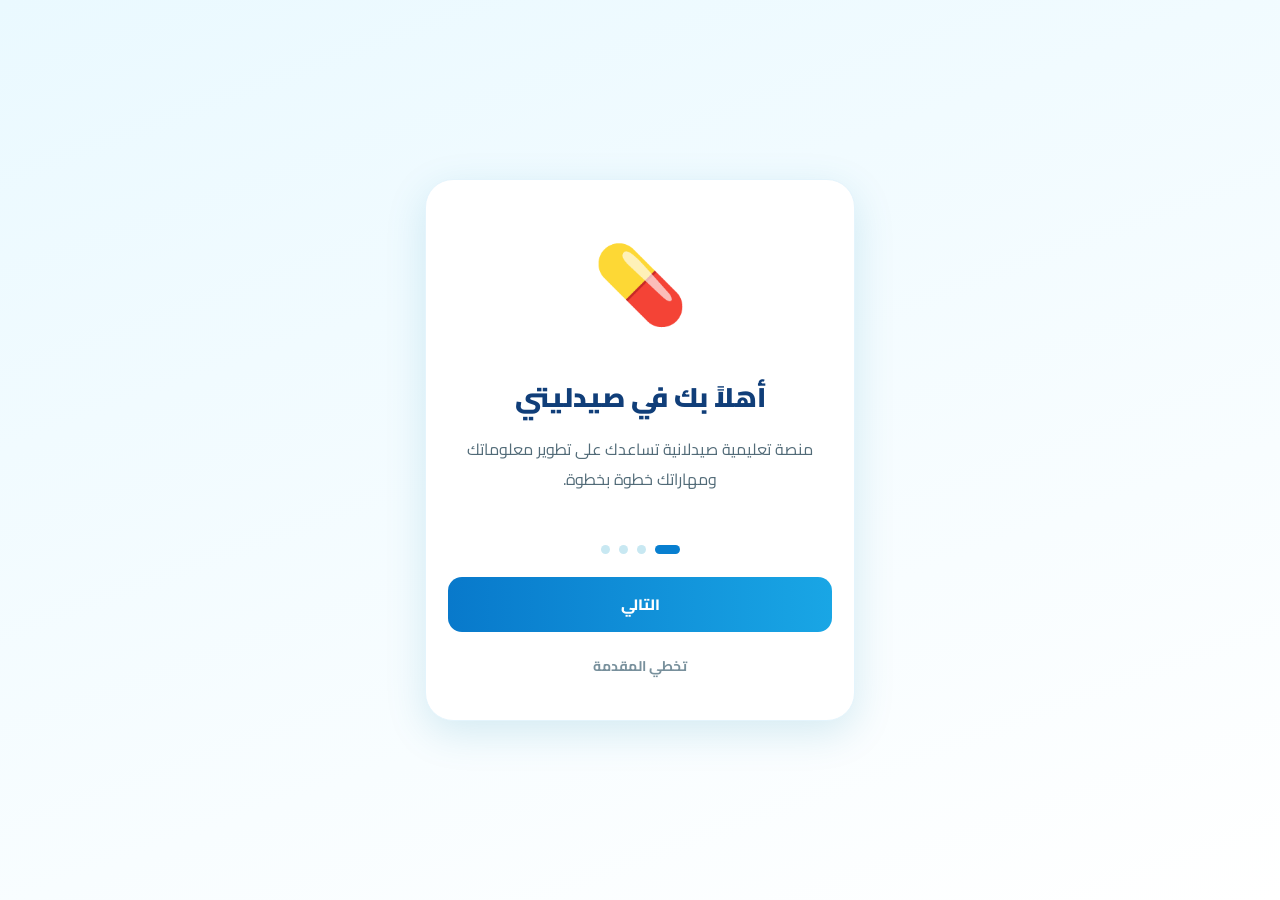
==== index.html @ 31e7ac1d "Add files via upload" ====
<!DOCTYPE html>
<html lang="ar" dir="rtl">
<head>
<meta charset="UTF-8">
<meta name="viewport" content="width=device-width, initial-scale=1.0">
<meta name="theme-color" content="#eaf7ff">
<title>صيدليتي | تعلّم، تدرّب، وحقق هدفك</title>
<style>
@import url('https://fonts.googleapis.com/css2?family=Cairo:wght@400;600;700;800;900&display=swap');
:root{--navy:#103b70;--blue:#087fd0;--sky:#e8f6ff;--ink:#153b68}
*{box-sizing:border-box}body{margin:0;background:linear-gradient(180deg,#dff2ff,#f8fcff 45%,#eaf7ff);font-family:'Cairo',Tahoma,Arial,sans-serif;color:var(--ink);min-height:100vh}
.app{max-width:1050px;margin:auto;padding:18px 18px 100px}
.top{display:flex;align-items:center;justify-content:space-between;gap:12px}
.round{width:48px;height:48px;border:0;border-radius:50%;background:#fff;box-shadow:0 5px 18px #7dbce555;color:#124d83;font-size:22px}
.brand{display:flex;align-items:center;gap:10px}.brand-mark{font-size:48px;filter:drop-shadow(0 5px 4px #5aa8d555)}.brand h1{font-size:clamp(30px,5vw,48px);margin:0;color:#103e79;font-weight:900;letter-spacing:-1px}.tag{margin:-5px 0 0;color:#087ac8;font-weight:800;font-size:14px;text-align:center}
.hero{margin:18px 0 20px;border-radius:32px;padding:22px 26px;min-height:220px;display:flex;align-items:center;justify-content:space-between;gap:16px;overflow:hidden;position:relative;background:linear-gradient(115deg,#c7eaff,#fff 55%,#d9f1ff);box-shadow:0 12px 28px #5ba9dc30;border:1px solid #fff}
.hero:after{content:"";position:absolute;width:260px;height:260px;border-radius:50%;background:#8bd5ff44;left:-80px;top:-90px}
.hero-copy{position:relative;z-index:1;max-width:560px}.eyebrow{font-size:15px;color:#267eb8;font-weight:800}.hero h2{font-size:clamp(26px,4.5vw,42px);line-height:1.35;margin:4px 0;color:#113c70;font-weight:900}.hero h2 span{color:#0784d7}.hero p{margin:5px 0 14px;font-weight:700;color:#315e85}.cta{border:0;background:linear-gradient(90deg,#0879cb,#19a6e5);color:#fff;padding:10px 22px;border-radius:18px;font:800 15px 'Cairo';box-shadow:0 6px 14px #087fd044}
.mascot{width:180px;height:180px;flex:none;border-radius:48% 52% 45% 55%;display:grid;place-items:center;background:radial-gradient(circle at 35% 25%,#fff 0 14%,#bde7ff 55%,#82c9f4);font-size:112px;filter:drop-shadow(0 10px 7px #4c9cc555)}
.section-head{display:flex;align-items:center;justify-content:space-between;margin:20px 4px 12px}.section-head h3{margin:0;font-size:21px;font-weight:900}.section-head small{color:#5480a4;font-weight:700}
.tiles{display:grid;grid-template-columns:repeat(2,minmax(0,1fr));gap:14px}
.tile{position:relative;display:flex;align-items:center;gap:14px;min-height:126px;padding:17px;border-radius:25px;text-decoration:none;color:inherit;border:2px solid #ffffffc9;box-shadow:0 7px 18px #417da51b;transition:.18s;cursor:pointer}
.tile:active{transform:scale(.98)}.tile .art{width:76px;height:76px;display:grid;place-items:center;border-radius:22px;background:#ffffff9c;font-size:48px;flex:none}.tile h4{font-size:22px;margin:0 0 1px;font-weight:900}.tile p{margin:0;font-size:13px;font-weight:700;opacity:.8}.arrow{margin-right:auto;font-size:23px;font-weight:900}
.medicine{background:linear-gradient(120deg,#d9efff,#b6ddff);color:#104b86}.cases{background:linear-gradient(120deg,#e3f9df,#b8edb4);color:#17623d}.interactions{background:linear-gradient(120deg,#fff0cf,#ffdda0);color:#805017}.team{background:linear-gradient(120deg,#f1e4ff,#d9c4ff);color:#59378f}.mini-stats{display:grid;grid-template-columns:repeat(3,1fr);gap:10px;margin:18px 0}.stat{background:#fff;border:1px solid #d9efff;border-radius:18px;padding:12px;text-align:center;box-shadow:0 4px 14px #438bb01a}.stat b{display:block;font-size:21px;color:#087fd0}.stat span{font-size:12px;font-weight:700;color:#6485a2}
.bottom{position:fixed;z-index:5;bottom:0;left:0;right:0;background:#ffffffed;backdrop-filter:blur(12px);border-top:1px solid #d9edfa;display:flex;justify-content:center;gap:clamp(18px,7vw,80px);padding:9px 12px max(10px,env(safe-area-inset-bottom));box-shadow:0 -5px 20px #478ab01a}.navitem{border:0;background:none;color:#527493;font:700 12px 'Cairo';display:grid;gap:1px;justify-items:center;min-width:60px}.navitem strong{font-size:23px}.navitem.active{color:#087fd0}
.toast{position:fixed;bottom:82px;left:50%;transform:translateX(-50%);background:#123f70;color:#fff;padding:10px 18px;border-radius:14px;opacity:0;pointer-events:none;transition:.25s;font-size:13px;white-space:nowrap}.toast.show{opacity:1}
@media(max-width:600px){.app{padding:12px 12px 95px}.round{width:40px;height:40px}.brand-mark{font-size:37px}.hero{min-height:185px;padding:18px 16px}.mascot{width:112px;height:130px;font-size:76px}.hero p{font-size:13px}.tiles{gap:10px}.tile{min-height:112px;padding:12px;gap:9px;border-radius:20px}.tile .art{width:55px;height:58px;font-size:36px;border-radius:16px}.tile h4{font-size:17px}.tile p{font-size:11px}.arrow{font-size:18px}.study{min-height:100px}.study .art{width:60px}.section-head h3{font-size:18px}}
@media(max-width:380px){.mascot{width:88px;font-size:62px}.tile{gap:6px;padding:9px}.tile h4{font-size:15px}.tile .art{width:48px;font-size:31px}}

/* ===== مقدمة صيدليتي عند أول تشغيل ===== */
#onboarding{position:fixed;inset:0;z-index:99999;background:linear-gradient(160deg,#eaf9ff,#fff);display:flex;align-items:center;justify-content:center;padding:22px;font-family:'Cairo',Tahoma,Arial,sans-serif}
#onboarding.hidden{display:none}
.onboard-card{width:100%;max-width:430px;text-align:center;background:#fff;border-radius:28px;padding:32px 22px;box-shadow:0 12px 40px rgba(8,127,168,.15);border:1px solid #e4f4fc}
.onboard-icon{font-size:76px;margin-bottom:18px}
.onboard-card h2{color:#103e79;font-size:27px;margin:0 0 12px;font-weight:900}
.onboard-card p{color:#526b78;font-size:16px;line-height:1.9;min-height:88px;margin:0}
.intro-dots{display:flex;justify-content:center;gap:9px;margin:23px 0}
.intro-dot{width:9px;height:9px;border-radius:50%;background:#c8e8f2}
.intro-dot.active{width:25px;border-radius:10px;background:#087fd0}
.intro-buttons{display:flex;gap:10px;justify-content:center}
.intro-buttons button{border:0;border-radius:14px;padding:13px 22px;font:800 15px 'Cairo',Tahoma,Arial;cursor:pointer}
#introNext{background:linear-gradient(90deg,#0879cb,#19a6e5);color:#fff;flex:1}
#introBack{background:#eaf4f8;color:#087fa8}
#skipIntro{background:transparent;color:#78909c;margin-top:12px;border:0;padding:9px;font:700 14px 'Cairo',Tahoma,Arial}

</style>
</head>
<body>

<div id="onboarding" aria-label="المقدمة التعريفية">
  <div class="onboard-card">
    <div class="onboard-icon" id="introEmoji">💊</div>
    <h2 id="introTitle">أهلاً بك في صيدليتي</h2>
    <p id="introText">رحلتك التعليمية في عالم الصيدلة تبدأ من هنا. تعلّم، اختبر معلوماتك، وطوّر مهاراتك الصيدلانية.</p>
    <div class="intro-dots">
      <span class="intro-dot active"></span><span class="intro-dot"></span>
      <span class="intro-dot"></span><span class="intro-dot"></span>
    </div>
    <div class="intro-buttons">
      <button id="introBack" type="button" style="display:none">السابق</button>
      <button id="introNext" type="button">التالي</button>
    </div>
    <button id="skipIntro" type="button">تخطي المقدمة</button>
  </div>
</div>

<main class="app">
  <header class="top">
    <button class="round" aria-label="الإعدادات" onclick="notify('الإعدادات — قريباً')">⚙️</button>
    <div>
      <div class="brand"><span class="brand-mark">💊</span><h1>صيدليتي</h1></div>
      <div class="tag">تعلّم .. تدرّب .. وحقق هدفك</div>
    </div>
    <button class="round" aria-label="الإشعارات" onclick="notify('لا توجد إشعارات جديدة')">🔔</button>
  </header>

  <section class="hero">
    <div class="hero-copy">
      <div class="eyebrow">مرحباً بك في عالم التميّز</div>
      <h2>خطوتك اليوم تقرّبك من أن تصبح <span>صيدلانياً مبدعاً</span></h2>
      <p>تعلّم المعلومة، اختبر نفسك، وتقدّم بثقة.</p>
      <button class="cta" onclick="document.getElementById('learning').scrollIntoView({behavior:'smooth'})">ابدأ رحلتك ←</button>
    </div>
    <div class="mascot" aria-label="شخصية صيدلانية">👩🏻‍⚕️</div>
  </section>

  <div class="section-head" id="learning"><h3>ماذا تريد أن تتعلّم اليوم؟</h3><small>اختر وجهتك</small></div>
  <section class="tiles">
    <a class="tile medicine" href="drugs.html"><div class="art">💊</div><div><h4>الأدوية</h4><p>مكتبة دوائية شاملة</p></div><span class="arrow">❯</span></a>
    <a class="tile cases" href="cases.html"><div class="art">🩺</div><div><h4>الكيسات</h4><p>تدرّب على الحالات السريرية</p></div><span class="arrow">❯</span></a>
    <a class="tile interactions" href="interactions.html"><div class="art">⚗️</div><div><h4>التداخلات الدوائية</h4><p>اكتشف التداخلات بين الأدوية</p></div><span class="arrow">❯</span></a>
    <a class="tile team" href="programmers.html"><div class="art">👩🏻‍💻</div><div><h4>المبرمجين</h4><p>فريق تطوير صيدليتي</p></div><span class="arrow">❯</span></a>
  </section>

</main>
<nav class="bottom" aria-label="التنقل الرئيسي">
  <a class="navitem active" href="index.html"><strong>⌂</strong>الرئيسية</a>
  <button class="navitem" onclick="notify('قسم المفضلة قيد التجهيز')"><strong>★</strong>المفضلة</button>
  <button class="navitem" onclick="notify('صيدليتي — منصة تعليمية صيدلانية')"><strong>ⓘ</strong>حول التطبيق</button>
</nav>
<div class="toast" id="toast" role="status"></div>
<script>
function notify(msg){const t=document.getElementById('toast');t.textContent=msg;t.classList.add('show');setTimeout(()=>t.classList.remove('show'),2200)}

/* ===== مقدمة تظهر في أول زيارة فقط ===== */
(function(){
  const slides=[
    {emoji:"💊",title:"أهلاً بك في صيدليتي",text:"منصة تعليمية صيدلانية تساعدك على تطوير معلوماتك ومهاراتك خطوة بخطوة."},
    {emoji:"📚",title:"مكتبة الأدوية",text:"تعرّف على الأدوية واستخداماتها وتصنيفاتها حسب أجهزة الجسم بطريقة سهلة ومنظمة."},
    {emoji:"🩺",title:"الكيسات الصيدلانية",text:"تدرّب على الحالات السريرية، وأجب عن الأسئلة لتقوية تفكيرك الصيدلاني."},
    {emoji:"🎓",title:"مستقبلك يبدأ هنا",text:"اجعل صيدليتي رفيقك في رحلة التعلم والتطور لتصبح صيدلانياً أكثر كفاءة."}
  ];
  const overlay=document.getElementById("onboarding");
  const emoji=document.getElementById("introEmoji");
  const title=document.getElementById("introTitle");
  const description=document.getElementById("introText");
  const dots=document.querySelectorAll("#onboarding .intro-dot");
  const next=document.getElementById("introNext");
  const back=document.getElementById("introBack");
  const skip=document.getElementById("skipIntro");
  let current=0;
  function finish(){
    overlay.classList.add("hidden");
    try{localStorage.setItem("saydalati_intro_seen","true");}catch(e){}
  }
  function render(){
    emoji.textContent=slides[current].emoji;
    title.textContent=slides[current].title;
    description.textContent=slides[current].text;
    dots.forEach((dot,i)=>dot.classList.toggle("active",i===current));
    back.style.display=current===0?"none":"inline-block";
    next.textContent=current===slides.length-1?"ابدأ رحلتك":"التالي";
  }
  next.addEventListener("click",function(){
    if(current<slides.length-1){current++;render();}else{finish();}
  });
  back.addEventListener("click",function(){if(current>0){current--;render();}});
  skip.addEventListener("click",finish);
  let seen=false;
  try{seen=localStorage.getItem("saydalati_intro_seen")==="true";}catch(e){}
  if(seen){overlay.classList.add("hidden");}else{render();}
})();

</script>
</body>
</html>
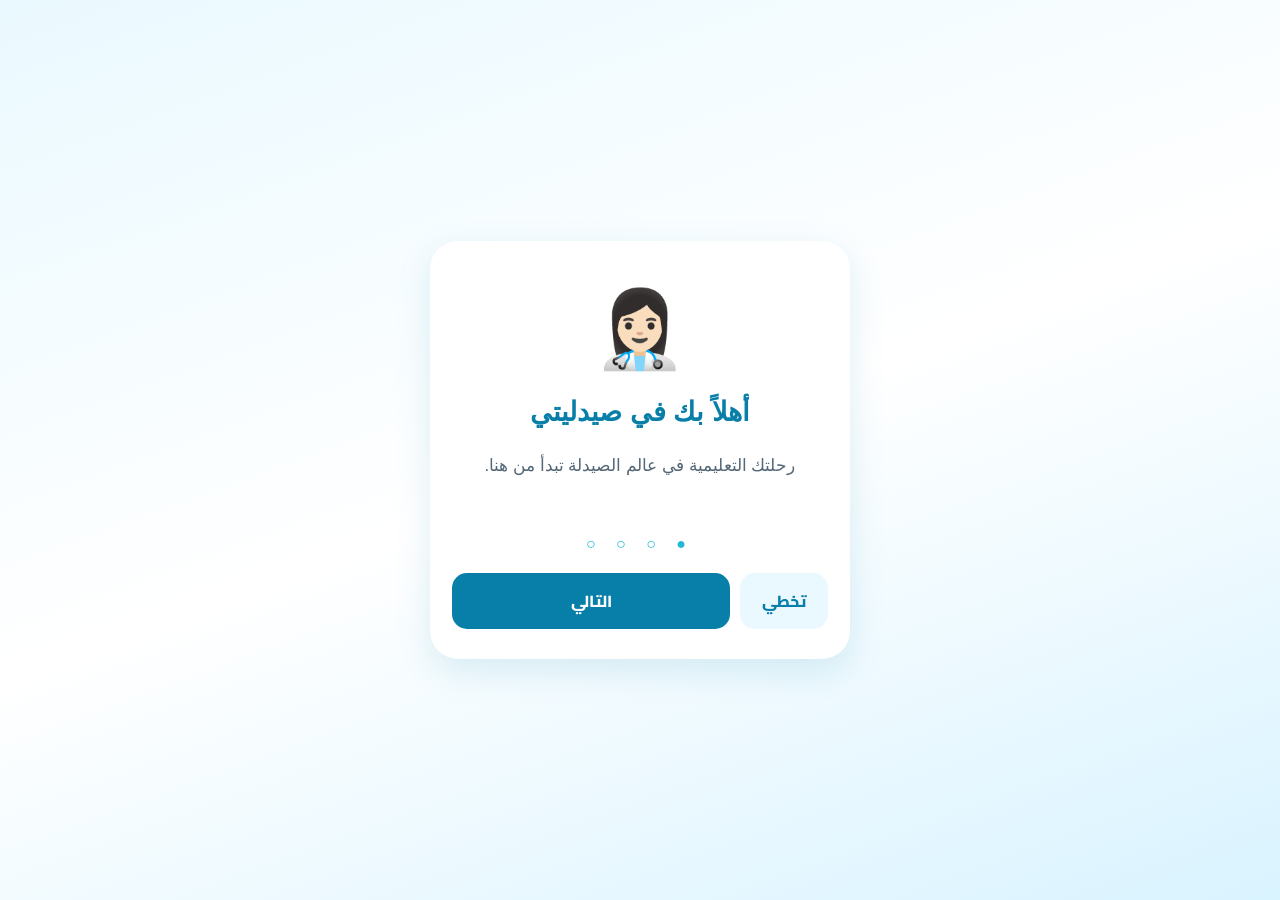
==== commit abe790db: "Update index.html" ====
--- a/index.html
+++ b/index.html
@@ -142,5 +142,151 @@
 })();
 
 </script>
+  <style>
+#introScreen {
+  position: fixed;
+  inset: 0;
+  z-index: 99999;
+  background: linear-gradient(160deg,#eaf9ff,#ffffff,#d9f3ff);
+  display: flex;
+  align-items: center;
+  justify-content: center;
+  padding: 22px;
+  font-family: Arial, sans-serif;
+  direction: rtl;
+}
+#introScreen.hidden { display:none; }
+.intro-card {
+  width:100%;
+  max-width:420px;
+  text-align:center;
+  background:white;
+  border-radius:28px;
+  padding:30px 22px;
+  box-shadow:0 12px 35px #087fa822;
+}
+.intro-icon {
+  font-size:75px;
+  margin:15px;
+}
+.intro-card h2 {
+  color:#087fa8;
+  font-size:27px;
+}
+.intro-card p {
+  color:#536777;
+  font-size:17px;
+  line-height:1.9;
+  min-height:65px;
+}
+.intro-dots {
+  color:#20b8d5;
+  letter-spacing:8px;
+  margin:20px;
+}
+.intro-buttons {
+  display:flex;
+  gap:10px;
+  justify-content:center;
+  flex-wrap:wrap;
+}
+.intro-buttons button {
+  border:0;
+  border-radius:15px;
+  padding:13px 22px;
+  font-size:16px;
+  cursor:pointer;
+}
+#introNext,#introStart {
+  background:#087fa8;
+  color:white;
+}
+#introSkip,#introPrev {
+  background:#eaf9ff;
+  color:#087fa8;
+}
+</style>
+
+<div id="introScreen" class="hidden">
+  <div class="intro-card">
+    <div class="intro-icon" id="introIcon">💊</div>
+    <h2 id="introTitle">أهلاً بك في صيدليتي</h2>
+    <p id="introText">رحلتك التعليمية في عالم الصيدلة تبدأ من هنا.</p>
+
+    <div class="intro-dots" id="introDots">● ○ ○ ○</div>
+
+    <div class="intro-buttons">
+      <button id="introSkip" onclick="finishIntro()">تخطي</button>
+      <button id="introPrev" onclick="changeIntro(-1)">السابق</button>
+      <button id="introNext" onclick="changeIntro(1)">التالي</button>
+      <button id="introStart" onclick="finishIntro()" style="display:none">
+        ابدأ رحلتك 🚀
+      </button>
+    </div>
+  </div>
+</div>
+
+<script>
+(function () {
+  const slides = [
+    {
+      icon: "👩🏻‍⚕️",
+      title: "أهلاً بك في صيدليتي",
+      text: "منصتك التعليمية لتطوير مهاراتك ومعرفتك في عالم الصيدلة."
+    },
+    {
+      icon: "💊",
+      title: "مكتبة الأدوية",
+      text: "تعرّف على الأدوية واستخداماتها ومعلوماتها المهمة بطريقة سهلة."
+    },
+    {
+      icon: "🧠",
+      title: "اختبر معلوماتك",
+      text: "تدرّب على الكيسات والتداخلات الدوائية وطوّر تفكيرك الصيدلاني."
+    },
+    {
+      icon: "🎓",
+      title: "مستقبلك يبدأ هنا",
+      text: "تعلّم كل يوم، واكتسب الخبرة، وابدأ رحلتك لتصبح صيدلانياً متميزاً."
+    }
+  ];
+
+  let current = 0;
+  const screen = document.getElementById("introScreen");
+
+  function showSlide() {
+    const slide = slides[current];
+    document.getElementById("introIcon").textContent = slide.icon;
+    document.getElementById("introTitle").textContent = slide.title;
+    document.getElementById("introText").textContent = slide.text;
+    document.getElementById("introDots").textContent =
+      slides.map((_, i) => i === current ? "●" : "○").join(" ");
+
+    document.getElementById("introPrev").style.display =
+      current === 0 ? "none" : "inline-block";
+
+    document.getElementById("introNext").style.display =
+      current === slides.length - 1 ? "none" : "inline-block";
+
+    document.getElementById("introStart").style.display =
+      current === slides.length - 1 ? "inline-block" : "none";
+  }
+
+  window.changeIntro = function (direction) {
+    current = Math.max(0, Math.min(slides.length - 1, current + direction));
+    showSlide();
+  };
+
+  window.finishIntro = function () {
+    localStorage.setItem("saydalati_intro_seen", "yes");
+    screen.classList.add("hidden");
+  };
+
+  if (!localStorage.getItem("saydalati_intro_seen")) {
+    screen.classList.remove("hidden");
+    showSlide();
+  }
+})();
+</script>
 </body>
-</html>+</html>
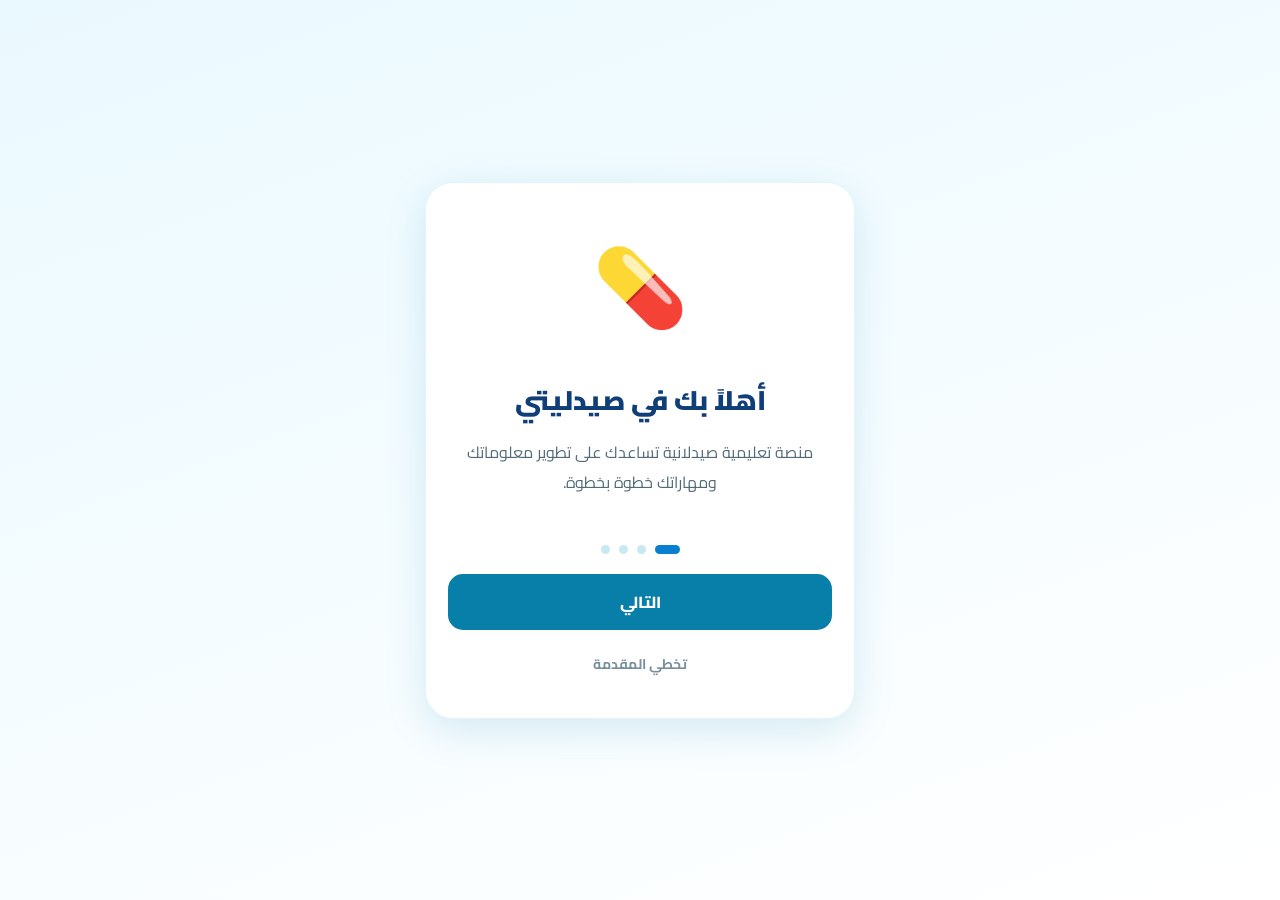
==== commit a5e2a8bc: "Update index.html" ====
--- a/index.html
+++ b/index.html
@@ -216,77 +216,6 @@
     <div class="intro-dots" id="introDots">● ○ ○ ○</div>
 
     <div class="intro-buttons">
-      <button id="introSkip" onclick="finishIntro()">تخطي</button>
-      <button id="introPrev" onclick="changeIntro(-1)">السابق</button>
-      <button id="introNext" onclick="changeIntro(1)">التالي</button>
-      <button id="introStart" onclick="finishIntro()" style="display:none">
-        ابدأ رحلتك 🚀
-      </button>
-    </div>
-  </div>
-</div>
-
-<script>
-(function () {
-  const slides = [
-    {
-      icon: "👩🏻‍⚕️",
-      title: "أهلاً بك في صيدليتي",
-      text: "منصتك التعليمية لتطوير مهاراتك ومعرفتك في عالم الصيدلة."
-    },
-    {
-      icon: "💊",
-      title: "مكتبة الأدوية",
-      text: "تعرّف على الأدوية واستخداماتها ومعلوماتها المهمة بطريقة سهلة."
-    },
-    {
-      icon: "🧠",
-      title: "اختبر معلوماتك",
-      text: "تدرّب على الكيسات والتداخلات الدوائية وطوّر تفكيرك الصيدلاني."
-    },
-    {
-      icon: "🎓",
-      title: "مستقبلك يبدأ هنا",
-      text: "تعلّم كل يوم، واكتسب الخبرة، وابدأ رحلتك لتصبح صيدلانياً متميزاً."
-    }
-  ];
-
-  let current = 0;
-  const screen = document.getElementById("introScreen");
-
-  function showSlide() {
-    const slide = slides[current];
-    document.getElementById("introIcon").textContent = slide.icon;
-    document.getElementById("introTitle").textContent = slide.title;
-    document.getElementById("introText").textContent = slide.text;
-    document.getElementById("introDots").textContent =
-      slides.map((_, i) => i === current ? "●" : "○").join(" ");
-
-    document.getElementById("introPrev").style.display =
-      current === 0 ? "none" : "inline-block";
-
-    document.getElementById("introNext").style.display =
-      current === slides.length - 1 ? "none" : "inline-block";
-
-    document.getElementById("introStart").style.display =
-      current === slides.length - 1 ? "inline-block" : "none";
-  }
-
-  window.changeIntro = function (direction) {
-    current = Math.max(0, Math.min(slides.length - 1, current + direction));
-    showSlide();
-  };
-
-  window.finishIntro = function () {
-    localStorage.setItem("saydalati_intro_seen", "yes");
-    screen.classList.add("hidden");
-  };
-
-  if (!localStorage.getItem("saydalati_intro_seen")) {
-    screen.classList.remove("hidden");
-    showSlide();
-  }
-})();
-</script>
+
 </body>
 </html>
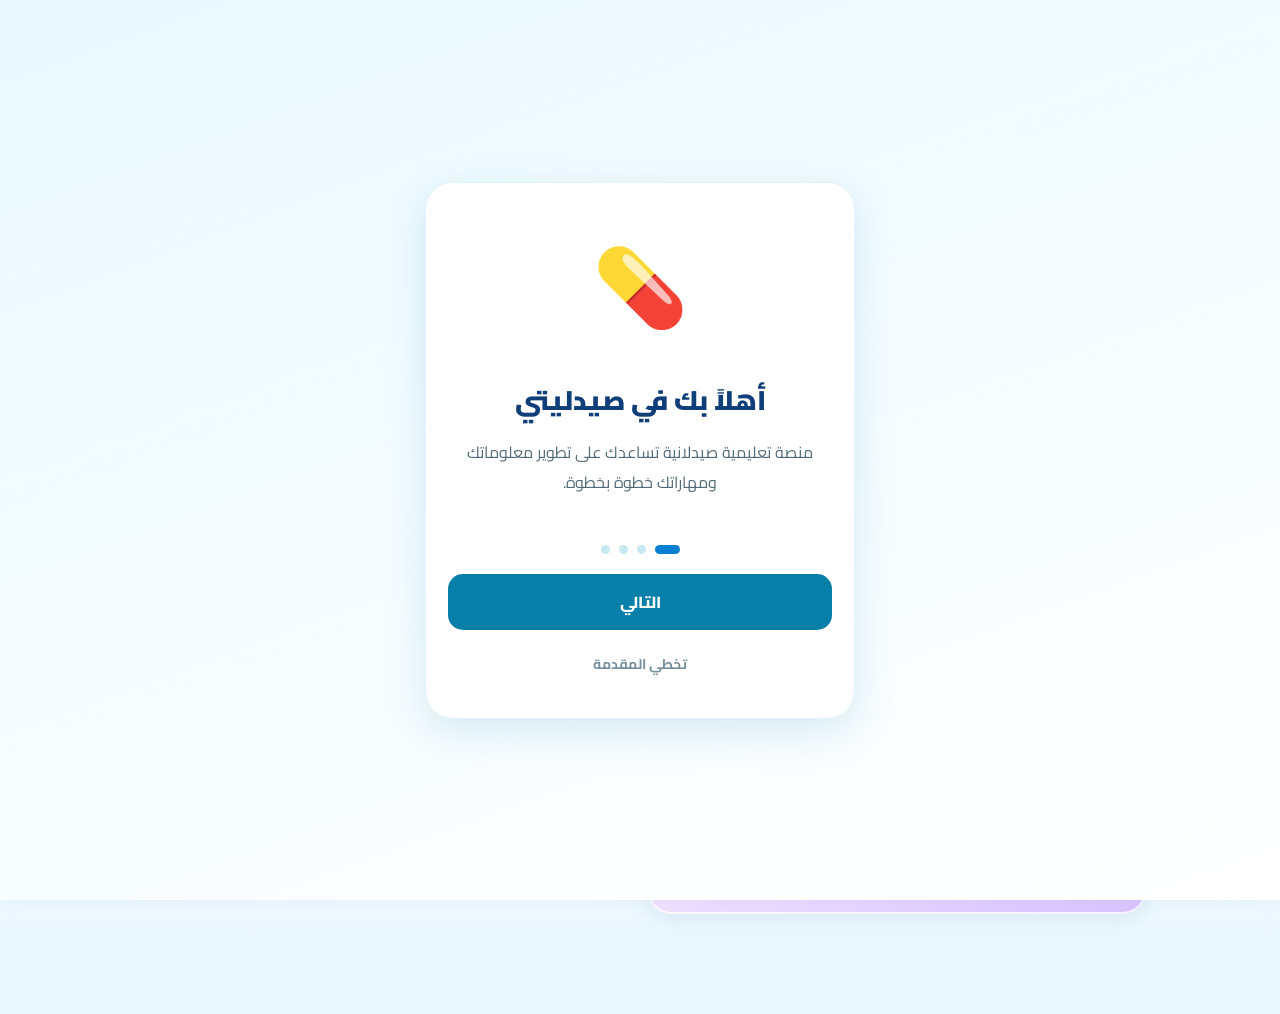
==== commit e801dc64: "Update index.html" ====
--- a/index.html
+++ b/index.html
@@ -89,6 +89,14 @@
     <a class="tile medicine" href="drugs.html"><div class="art">💊</div><div><h4>الأدوية</h4><p>مكتبة دوائية شاملة</p></div><span class="arrow">❯</span></a>
     <a class="tile cases" href="cases.html"><div class="art">🩺</div><div><h4>الكيسات</h4><p>تدرّب على الحالات السريرية</p></div><span class="arrow">❯</span></a>
     <a class="tile interactions" href="interactions.html"><div class="art">⚗️</div><div><h4>التداخلات الدوائية</h4><p>اكتشف التداخلات بين الأدوية</p></div><span class="arrow">❯</span></a>
+    <a class="tile comparison" href="comparison.html">
+  <div class="art">⚖️</div>
+  <div>
+    <h4>خارطة المقارنة</h4>
+    <p>قارن بين دواءين بالتفصيل</p>
+  </div>
+  <span class="arrow">❯</span>
+</a>
     <a class="tile team" href="programmers.html"><div class="art">👩🏻‍💻</div><div><h4>المبرمجين</h4><p>فريق تطوير صيدليتي</p></div><span class="arrow">❯</span></a>
   </section>
 
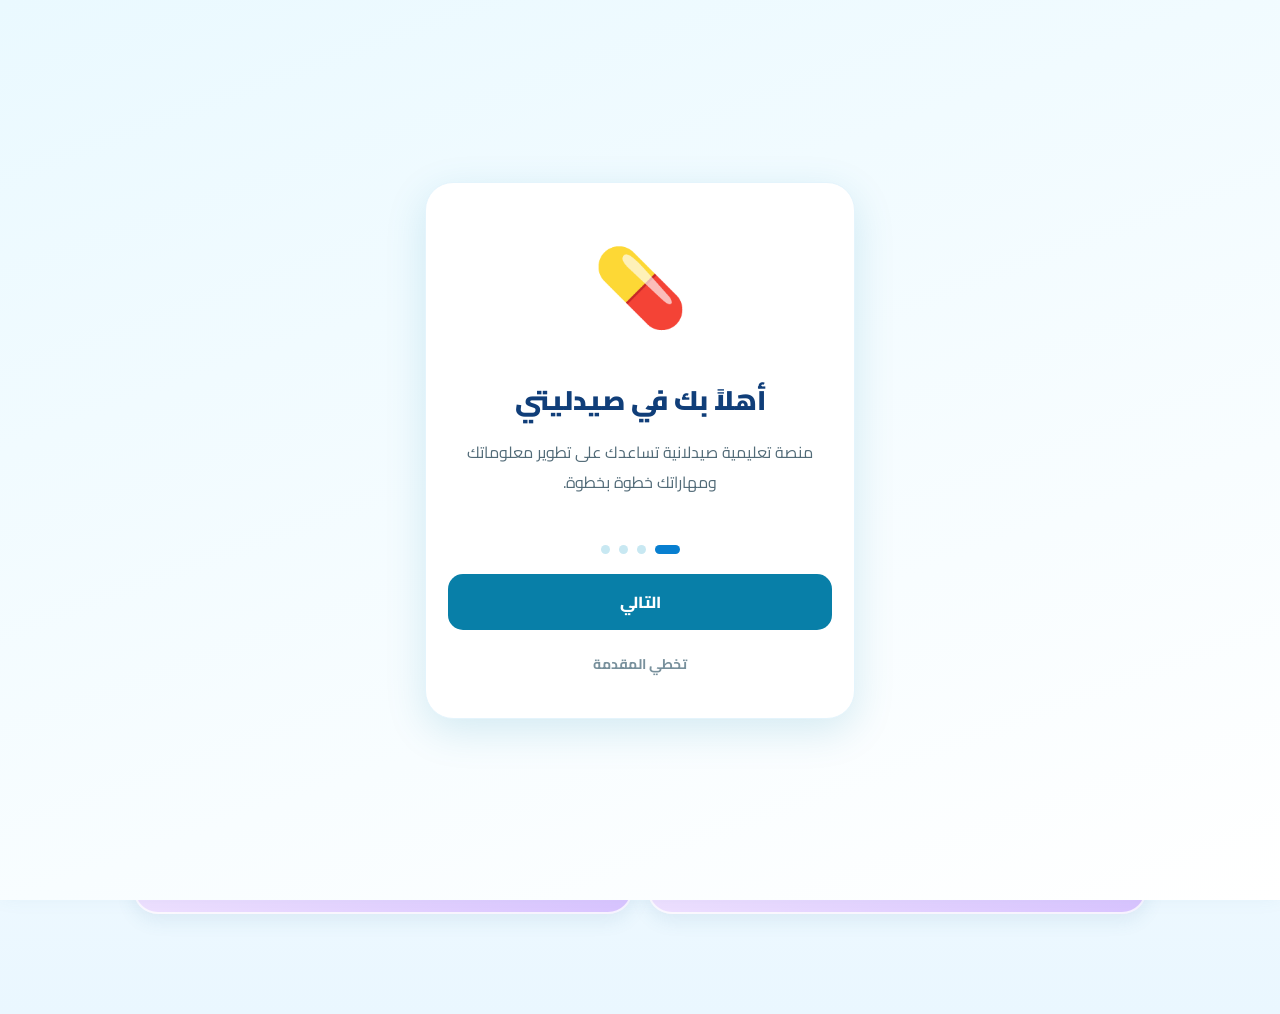
==== commit b37b1b37: "Update index.html" ====
--- a/index.html
+++ b/index.html
@@ -98,6 +98,14 @@
   <span class="arrow">❯</span>
 </a>
     <a class="tile team" href="programmers.html"><div class="art">👩🏻‍💻</div><div><h4>المبرمجين</h4><p>فريق تطوير صيدليتي</p></div><span class="arrow">❯</span></a>
+    <a class="tile team" href="companies.html">
+  <div class="art">🇮🇶</div>
+  <div>
+    <h4>الشركات الدوائية العراقية</h4>
+    <p>تعرّف على الشركات وأدويتها</p>
+  </div>
+  <span class="arrow">❯</span>
+</a>
   </section>
 
 </main>
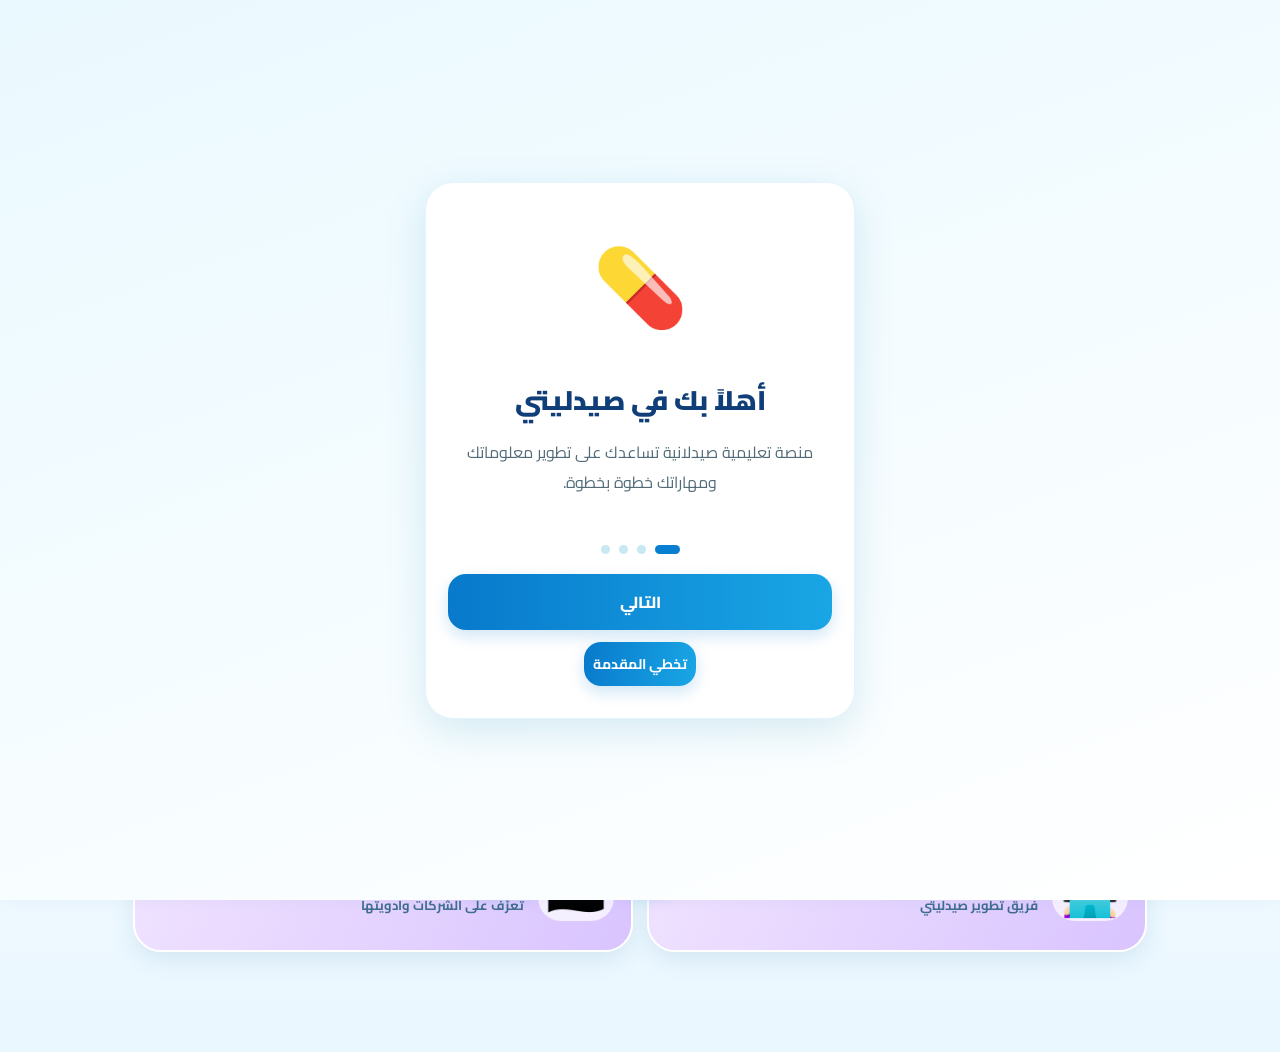
==== commit 1f220a7a: "Add files via upload" ====
--- a/index.html
+++ b/index.html
@@ -44,6 +44,9 @@
 #skipIntro{background:transparent;color:#78909c;margin-top:12px;border:0;padding:9px;font:700 14px 'Cairo',Tahoma,Arial}
 
 </style>
+ <link rel="stylesheet" href="theme.css">
+<script src="theme.js" defer></script> 
+  <link rel="stylesheet" href="./theme.css">
 </head>
 <body>
 
@@ -66,7 +69,7 @@
 
 <main class="app">
   <header class="top">
-    <button class="round" aria-label="الإعدادات" onclick="notify('الإعدادات — قريباً')">⚙️</button>
+    <a class="round" href="settings.html" aria-label="الإعدادات" title="الإعدادات" style="display:grid;place-items:center;text-decoration:none">⚙️</a>
     <div>
       <div class="brand"><span class="brand-mark">💊</span><h1>صيدليتي</h1></div>
       <div class="tag">تعلّم .. تدرّب .. وحقق هدفك</div>
@@ -235,3 +238,4 @@
 
 </body>
 </html>
+
--- a/theme.css
+++ b/theme.css
@@ -0,0 +1,412 @@
+/* ===== SAYDALATI GLOBAL DARK MODE ===== */
+
+body.dark {
+  --bg: #101c25;
+  --surface: #192a36;
+  --text: #e8f4f8;
+  --ink: #e8f4f8;
+  --muted: #a5b8c4;
+  --line: #2b414f;
+  --soft: #203b49;
+
+  background: #101c25 !important;
+  color: #e8f4f8 !important;
+}
+
+/* البطاقات */
+body.dark .hero,
+body.dark .tile,
+body.dark .stat,
+body.dark .drug,
+body.dark .card,
+body.dark .stats,
+body.dark .tools,
+body.dark .item,
+body.dark .pick,
+body.dark .compare,
+body.dark .result-head,
+body.dark .profile,
+body.dark .group,
+body.dark .company,
+body.dark .panel,
+body.dark .intro {
+  background: #192a36 !important;
+  color: #e8f4f8 !important;
+  border-color: #2b414f !important;
+}
+
+/* حقول البحث والاختيار */
+body.dark input,
+body.dark select,
+body.dark textarea {
+  background: #203542 !important;
+  color: #e8f4f8 !important;
+  border-color: #3a5665 !important;
+}
+
+body.dark input::placeholder {
+  color: #a5b8c4 !important;
+}
+
+/* النصوص الثانوية */
+body.dark .small,
+body.dark .meta,
+body.dark .cls,
+body.dark footer,
+body.dark .muted {
+  color: #a5b8c4 !important;
+}
+
+/* أزرار الخيارات */
+body.dark .opt {
+  background: #203542 !important;
+  color: #e8f4f8 !important;
+  border-color: #3a5665 !important;
+}
+
+/* الملاحظات */
+body.dark .notice,
+body.dark .hint {
+  background: #393321 !important;
+  color: #f1dfad !important;
+  border-color: #65552e !important;
+}
+
+/* الشريط السفلي */
+body.dark .bottom {
+  background: #152631 !important;
+  border-color: #2b414f !important;
+}
+
+/* الفواصل */
+body.dark th,
+body.dark td {
+  border-color: #2b414f !important;
+}
+
+/* العناوين */
+body.dark .drug h2,
+body.dark .section-title,
+body.dark .field b {
+  color: #62c9e6 !important;
+}
+
+
+/* Approved Saydalati pale-blue interface theme */
+:root {
+  --syd-navy: #103e79;
+  --syd-blue: #087fd0;
+  --syd-sky: #e8f6ff;
+  --syd-mint: #e3f9df;
+}
+body:not(.dark) {
+  background: linear-gradient(180deg, #dff2ff, #f8fcff 48%, #eaf7ff) !important;
+  color: #153b68;
+}
+body:not(.dark) header {
+  background: linear-gradient(115deg, #c7eaff, #fff 56%, #d9f1ff) !important;
+  color: #103e79 !important;
+  border: 1px solid #fff;
+  border-radius: 0 0 30px 30px;
+  box-shadow: 0 10px 26px #5ba9dc25;
+}
+body:not(.dark) header a { color: #087fd0 !important; }
+body:not(.dark) header h1,
+body:not(.dark) .section-title,
+body:not(.dark) .panel h2,
+body:not(.dark) .member-info h2 {
+  color: #103e79 !important;
+}
+body:not(.dark) .panel,
+body:not(.dark) .card,
+body:not(.dark) .drug,
+body:not(.dark) .member,
+body:not(.dark) .compare,
+body:not(.dark) .item,
+body:not(.dark) .pick,
+body:not(.dark) .result-head,
+body:not(.dark) .profile,
+body:not(.dark) .group,
+body:not(.dark) .company,
+body:not(.dark) .intro {
+  background: linear-gradient(145deg, #fff, #f2faff) !important;
+  color: #153b68;
+  border: 1px solid #fff !important;
+  border-radius: 24px !important;
+  box-shadow: 0 8px 22px #3886a719;
+}
+body:not(.dark) .stat,
+body:not(.dark) .stats {
+  background: linear-gradient(135deg, #ffffff, #f1f9ff) !important;
+  border-color: #d9efff !important;
+  border-radius: 20px !important;
+}
+body:not(.dark) .num,
+body:not(.dark) .stat strong,
+body:not(.dark) .drug h2,
+body:not(.dark) .detail b {
+  color: #087fd0 !important;
+}
+body:not(.dark) .member-icon {
+  background: #e3f3ff !important;
+  color: #087fd0 !important;
+  border-radius: 22px !important;
+}
+body:not(.dark) input,
+body:not(.dark) select,
+body:not(.dark) textarea {
+  background: #fff !important;
+  color: #153b68 !important;
+  border: 1px solid #c9e8fa !important;
+  border-radius: 15px !important;
+}
+body:not(.dark) input:focus,
+body:not(.dark) select:focus,
+body:not(.dark) textarea:focus {
+  border-color: #42a9df !important;
+  box-shadow: 0 0 0 3px #42a9df26 !important;
+}
+body:not(.dark) button:not(.opt):not(.secondary):not(.danger),
+body:not(.dark) .back,
+body:not(.dark) .primary {
+  background: linear-gradient(100deg, #0879cb, #19a6e5) !important;
+  color: #fff !important;
+  border: 0 !important;
+  border-radius: 17px !important;
+  box-shadow: 0 6px 16px #087fd033;
+}
+body:not(.dark) .secondary,
+body:not(.dark) .opt {
+  background: #fff !important;
+  color: #174d78 !important;
+  border: 1px solid #cfe7f5 !important;
+  border-radius: 15px !important;
+}
+body:not(.dark) .opt.correct {
+  background: #e5f8e1 !important;
+  border: 2px solid #67bd79 !important;
+}
+body:not(.dark) .opt.wrong {
+  background: #fff0ef !important;
+  border: 2px solid #e28d86 !important;
+}
+body:not(.dark) .pill {
+  background: #e3f3ff !important;
+  color: #12669c !important;
+  border-radius: 999px !important;
+}
+body:not(.dark) .notice,
+body:not(.dark) .note,
+body:not(.dark) .hint {
+  background: #fff6df !important;
+  color: #6e5925 !important;
+  border-color: #f0dfa9 !important;
+  border-radius: 18px !important;
+}
+body:not(.dark) .feedback {
+  background: #eaf6ff !important;
+  border-radius: 16px !important;
+}
+body:not(.dark) .progress { background: #dceefa !important; }
+body:not(.dark) .bar {
+  background: linear-gradient(90deg, #087fd0, #27a9e7) !important;
+}
+body:not(.dark) footer { color: #6483a0 !important; }
+body.dark header {
+  background: linear-gradient(120deg, #17324b, #1e3e58) !important;
+  color: #e4f4ff !important;
+  border-color: #29435b !important;
+}
+body.dark .member,
+body.dark .member-info p,
+body.dark .stat,
+body.dark .stats {
+  color: #e4f4ff !important;
+}
+body.dark .member-icon {
+  background: #203d55 !important;
+  color: #77c8ee !important;
+}
+body.dark .progress { background: #263e52 !important; }
+@media (max-width: 550px) {
+  body:not(.dark) header { border-radius: 0 0 26px 26px; }
+  body:not(.dark) .panel,
+  body:not(.dark) .card,
+  body:not(.dark) .drug,
+  body:not(.dark) .member { border-radius: 21px !important; }
+}
+
+
+/* Saydalati pale blue and pastel card theme */
+:root {
+  --saydalati-navy: #103e79;
+  --saydalati-blue: #087fd0;
+  --saydalati-bg: #eaf7ff;
+}
+body:not(.dark) {
+  background: linear-gradient(180deg,#dff2ff,#f8fcff 48%,#eaf7ff) !important;
+  color: #153b68;
+}
+body:not(.dark) header {
+  background: linear-gradient(115deg,#c7eaff,#fff 56%,#d9f1ff) !important;
+  color: #103e79 !important;
+  border: 1px solid #fff;
+  border-radius: 0 0 30px 30px;
+  box-shadow: 0 10px 26px #5ba9dc25;
+}
+body:not(.dark) header a { color:#087fd0 !important; }
+body:not(.dark) header h1,
+body:not(.dark) .section-title,
+body:not(.dark) .panel h2,
+body:not(.dark) .member-info h2 { color:#103e79 !important; }
+
+body:not(.dark) .panel,
+body:not(.dark) .card,
+body:not(.dark) .drug,
+body:not(.dark) .member,
+body:not(.dark) .compare,
+body:not(.dark) .item,
+body:not(.dark) .pick,
+body:not(.dark) .result-head,
+body:not(.dark) .profile,
+body:not(.dark) .group,
+body:not(.dark) .company,
+body:not(.dark) .intro {
+  background:linear-gradient(145deg,#fff,#f2faff) !important;
+  color:#153b68;
+  border:1px solid #fff !important;
+  border-radius:24px !important;
+  box-shadow:0 8px 22px #3886a719;
+}
+body:not(.dark) .stat {
+  background:linear-gradient(135deg,#fff,#f1f9ff) !important;
+  border-color:#d9efff !important;
+  border-radius:20px !important;
+}
+body:not(.dark) .num,
+body:not(.dark) .stat strong,
+body:not(.dark) .drug h2,
+body:not(.dark) .detail b { color:#087fd0 !important; }
+body:not(.dark) .member-icon {
+  background:#e3f3ff !important;
+  color:#087fd0 !important;
+  border-radius:22px !important;
+}
+body:not(.dark) input,
+body:not(.dark) select,
+body:not(.dark) textarea {
+  background:#fff !important;
+  color:#153b68 !important;
+  border:1px solid #c9e8fa !important;
+  border-radius:15px !important;
+}
+body:not(.dark) input:focus,
+body:not(.dark) select:focus,
+body:not(.dark) textarea:focus {
+  border-color:#42a9df !important;
+  box-shadow:0 0 0 3px #42a9df26 !important;
+}
+
+/* Six main cards */
+body:not(.dark) .tile {
+  min-height:138px;
+  padding:17px;
+  border:2px solid #fff !important;
+  border-radius:28px !important;
+  box-shadow:0 8px 22px #347dab22 !important;
+  transition:transform .18s ease, box-shadow .18s ease;
+}
+body:not(.dark) .tile:hover {
+  transform:translateY(-3px);
+  box-shadow:0 12px 26px #347dab30 !important;
+}
+body:not(.dark) .tile .art {
+  width:76px;
+  height:76px;
+  border-radius:23px;
+  background:#ffffffb8 !important;
+  font-size:48px;
+}
+body:not(.dark) .tile h4 { color:#164b80; }
+body:not(.dark) .tile p { color:#416d91; opacity:1; }
+body:not(.dark) .tile.medicine { background:linear-gradient(120deg,#d8efff,#b8ddff) !important; color:#104b86; }
+body:not(.dark) .tile.cases { background:linear-gradient(120deg,#e3f9df,#b8edb4) !important; color:#17623d; }
+body:not(.dark) .tile.interactions { background:linear-gradient(120deg,#fff0cf,#ffdda0) !important; color:#805017; }
+body:not(.dark) .tile.comparison { background:linear-gradient(120deg,#eee5ff,#d9c8ff) !important; color:#59378f; }
+body:not(.dark) .tile.team { background:linear-gradient(120deg,#f1e4ff,#d9c4ff) !important; color:#59378f; }
+body:not(.dark) .tile:not(.medicine):not(.cases):not(.interactions):not(.comparison):not(.team) {
+  background:linear-gradient(120deg,#e3f5f3,#bcebe2) !important;
+  color:#17645c;
+}
+body:not(.dark) .round {
+  background:#fff !important;
+  color:#124d83 !important;
+  border:0 !important;
+  border-radius:50% !important;
+  box-shadow:0 5px 18px #7dbce555 !important;
+}
+body:not(.dark) .cta,
+body:not(.dark) .back,
+body:not(.dark) .primary,
+body:not(.dark) #next,
+body:not(.dark) .intro-buttons #introNext,
+body:not(.dark) .intro-buttons #introStart {
+  background:linear-gradient(90deg,#0879cb,#19a6e5) !important;
+  color:#fff !important;
+  border:0 !important;
+  border-radius:18px !important;
+  box-shadow:0 6px 16px #087fd033 !important;
+}
+body:not(.dark) .secondary,
+body:not(.dark) .opt {
+  background:#fff !important;
+  color:#174d78 !important;
+  border:1px solid #cfe7f5 !important;
+  border-radius:15px !important;
+}
+body:not(.dark) .opt.correct { background:#e5f8e1 !important; border:2px solid #67bd79 !important; }
+body:not(.dark) .opt.wrong { background:#fff0ef !important; border:2px solid #e28d86 !important; }
+body:not(.dark) .pill { background:#e3f3ff !important; color:#12669c !important; border-radius:999px !important; }
+body:not(.dark) .notice,
+body:not(.dark) .note,
+body:not(.dark) .hint {
+  background:#fff6df !important;
+  color:#6e5925 !important;
+  border-color:#f0dfa9 !important;
+  border-radius:18px !important;
+}
+body:not(.dark) .feedback { background:#eaf6ff !important; border-radius:16px !important; }
+body:not(.dark) .progress { background:#dceefa !important; }
+body:not(.dark) .bar { background:linear-gradient(90deg,#087fd0,#27a9e7) !important; }
+body:not(.dark) footer { color:#6483a0 !important; }
+
+body.dark header {
+  background:linear-gradient(120deg,#17324b,#1e3e58) !important;
+  color:#e4f4ff !important;
+  border-color:#29435b !important;
+}
+body.dark .member,
+body.dark .member-info p,
+body.dark .stat,
+body.dark .stats { color:#e4f4ff !important; }
+body.dark .member-icon { background:#203d55 !important; color:#77c8ee !important; }
+body.dark .tile {
+  background:linear-gradient(130deg,#1c344b,#213d55) !important;
+  color:#e4f4ff !important;
+  border-color:#365773 !important;
+}
+body.dark .tile h4,
+body.dark .tile p { color:#e4f4ff !important; }
+body.dark .tile .art { background:#ffffff20 !important; }
+body.dark .round { background:#192a36 !important; color:#e4f4ff !important; }
+body.dark .progress { background:#263e52 !important; }
+@media(max-width:550px) {
+  body:not(.dark) header { border-radius:0 0 26px 26px; }
+  body:not(.dark) .panel,
+  body:not(.dark) .card,
+  body:not(.dark) .drug,
+  body:not(.dark) .member { border-radius:21px !important; }
+  body:not(.dark) .tile { min-height:126px; padding:13px; border-radius:24px !important; }
+  body:not(.dark) .tile .art { width:62px; height:62px; font-size:40px; border-radius:20px; }
+}
+
--- a/theme.css
+++ b/theme.css
@@ -0,0 +1,412 @@
+/* ===== SAYDALATI GLOBAL DARK MODE ===== */
+
+body.dark {
+  --bg: #101c25;
+  --surface: #192a36;
+  --text: #e8f4f8;
+  --ink: #e8f4f8;
+  --muted: #a5b8c4;
+  --line: #2b414f;
+  --soft: #203b49;
+
+  background: #101c25 !important;
+  color: #e8f4f8 !important;
+}
+
+/* البطاقات */
+body.dark .hero,
+body.dark .tile,
+body.dark .stat,
+body.dark .drug,
+body.dark .card,
+body.dark .stats,
+body.dark .tools,
+body.dark .item,
+body.dark .pick,
+body.dark .compare,
+body.dark .result-head,
+body.dark .profile,
+body.dark .group,
+body.dark .company,
+body.dark .panel,
+body.dark .intro {
+  background: #192a36 !important;
+  color: #e8f4f8 !important;
+  border-color: #2b414f !important;
+}
+
+/* حقول البحث والاختيار */
+body.dark input,
+body.dark select,
+body.dark textarea {
+  background: #203542 !important;
+  color: #e8f4f8 !important;
+  border-color: #3a5665 !important;
+}
+
+body.dark input::placeholder {
+  color: #a5b8c4 !important;
+}
+
+/* النصوص الثانوية */
+body.dark .small,
+body.dark .meta,
+body.dark .cls,
+body.dark footer,
+body.dark .muted {
+  color: #a5b8c4 !important;
+}
+
+/* أزرار الخيارات */
+body.dark .opt {
+  background: #203542 !important;
+  color: #e8f4f8 !important;
+  border-color: #3a5665 !important;
+}
+
+/* الملاحظات */
+body.dark .notice,
+body.dark .hint {
+  background: #393321 !important;
+  color: #f1dfad !important;
+  border-color: #65552e !important;
+}
+
+/* الشريط السفلي */
+body.dark .bottom {
+  background: #152631 !important;
+  border-color: #2b414f !important;
+}
+
+/* الفواصل */
+body.dark th,
+body.dark td {
+  border-color: #2b414f !important;
+}
+
+/* العناوين */
+body.dark .drug h2,
+body.dark .section-title,
+body.dark .field b {
+  color: #62c9e6 !important;
+}
+
+
+/* Approved Saydalati pale-blue interface theme */
+:root {
+  --syd-navy: #103e79;
+  --syd-blue: #087fd0;
+  --syd-sky: #e8f6ff;
+  --syd-mint: #e3f9df;
+}
+body:not(.dark) {
+  background: linear-gradient(180deg, #dff2ff, #f8fcff 48%, #eaf7ff) !important;
+  color: #153b68;
+}
+body:not(.dark) header {
+  background: linear-gradient(115deg, #c7eaff, #fff 56%, #d9f1ff) !important;
+  color: #103e79 !important;
+  border: 1px solid #fff;
+  border-radius: 0 0 30px 30px;
+  box-shadow: 0 10px 26px #5ba9dc25;
+}
+body:not(.dark) header a { color: #087fd0 !important; }
+body:not(.dark) header h1,
+body:not(.dark) .section-title,
+body:not(.dark) .panel h2,
+body:not(.dark) .member-info h2 {
+  color: #103e79 !important;
+}
+body:not(.dark) .panel,
+body:not(.dark) .card,
+body:not(.dark) .drug,
+body:not(.dark) .member,
+body:not(.dark) .compare,
+body:not(.dark) .item,
+body:not(.dark) .pick,
+body:not(.dark) .result-head,
+body:not(.dark) .profile,
+body:not(.dark) .group,
+body:not(.dark) .company,
+body:not(.dark) .intro {
+  background: linear-gradient(145deg, #fff, #f2faff) !important;
+  color: #153b68;
+  border: 1px solid #fff !important;
+  border-radius: 24px !important;
+  box-shadow: 0 8px 22px #3886a719;
+}
+body:not(.dark) .stat,
+body:not(.dark) .stats {
+  background: linear-gradient(135deg, #ffffff, #f1f9ff) !important;
+  border-color: #d9efff !important;
+  border-radius: 20px !important;
+}
+body:not(.dark) .num,
+body:not(.dark) .stat strong,
+body:not(.dark) .drug h2,
+body:not(.dark) .detail b {
+  color: #087fd0 !important;
+}
+body:not(.dark) .member-icon {
+  background: #e3f3ff !important;
+  color: #087fd0 !important;
+  border-radius: 22px !important;
+}
+body:not(.dark) input,
+body:not(.dark) select,
+body:not(.dark) textarea {
+  background: #fff !important;
+  color: #153b68 !important;
+  border: 1px solid #c9e8fa !important;
+  border-radius: 15px !important;
+}
+body:not(.dark) input:focus,
+body:not(.dark) select:focus,
+body:not(.dark) textarea:focus {
+  border-color: #42a9df !important;
+  box-shadow: 0 0 0 3px #42a9df26 !important;
+}
+body:not(.dark) button:not(.opt):not(.secondary):not(.danger),
+body:not(.dark) .back,
+body:not(.dark) .primary {
+  background: linear-gradient(100deg, #0879cb, #19a6e5) !important;
+  color: #fff !important;
+  border: 0 !important;
+  border-radius: 17px !important;
+  box-shadow: 0 6px 16px #087fd033;
+}
+body:not(.dark) .secondary,
+body:not(.dark) .opt {
+  background: #fff !important;
+  color: #174d78 !important;
+  border: 1px solid #cfe7f5 !important;
+  border-radius: 15px !important;
+}
+body:not(.dark) .opt.correct {
+  background: #e5f8e1 !important;
+  border: 2px solid #67bd79 !important;
+}
+body:not(.dark) .opt.wrong {
+  background: #fff0ef !important;
+  border: 2px solid #e28d86 !important;
+}
+body:not(.dark) .pill {
+  background: #e3f3ff !important;
+  color: #12669c !important;
+  border-radius: 999px !important;
+}
+body:not(.dark) .notice,
+body:not(.dark) .note,
+body:not(.dark) .hint {
+  background: #fff6df !important;
+  color: #6e5925 !important;
+  border-color: #f0dfa9 !important;
+  border-radius: 18px !important;
+}
+body:not(.dark) .feedback {
+  background: #eaf6ff !important;
+  border-radius: 16px !important;
+}
+body:not(.dark) .progress { background: #dceefa !important; }
+body:not(.dark) .bar {
+  background: linear-gradient(90deg, #087fd0, #27a9e7) !important;
+}
+body:not(.dark) footer { color: #6483a0 !important; }
+body.dark header {
+  background: linear-gradient(120deg, #17324b, #1e3e58) !important;
+  color: #e4f4ff !important;
+  border-color: #29435b !important;
+}
+body.dark .member,
+body.dark .member-info p,
+body.dark .stat,
+body.dark .stats {
+  color: #e4f4ff !important;
+}
+body.dark .member-icon {
+  background: #203d55 !important;
+  color: #77c8ee !important;
+}
+body.dark .progress { background: #263e52 !important; }
+@media (max-width: 550px) {
+  body:not(.dark) header { border-radius: 0 0 26px 26px; }
+  body:not(.dark) .panel,
+  body:not(.dark) .card,
+  body:not(.dark) .drug,
+  body:not(.dark) .member { border-radius: 21px !important; }
+}
+
+
+/* Saydalati pale blue and pastel card theme */
+:root {
+  --saydalati-navy: #103e79;
+  --saydalati-blue: #087fd0;
+  --saydalati-bg: #eaf7ff;
+}
+body:not(.dark) {
+  background: linear-gradient(180deg,#dff2ff,#f8fcff 48%,#eaf7ff) !important;
+  color: #153b68;
+}
+body:not(.dark) header {
+  background: linear-gradient(115deg,#c7eaff,#fff 56%,#d9f1ff) !important;
+  color: #103e79 !important;
+  border: 1px solid #fff;
+  border-radius: 0 0 30px 30px;
+  box-shadow: 0 10px 26px #5ba9dc25;
+}
+body:not(.dark) header a { color:#087fd0 !important; }
+body:not(.dark) header h1,
+body:not(.dark) .section-title,
+body:not(.dark) .panel h2,
+body:not(.dark) .member-info h2 { color:#103e79 !important; }
+
+body:not(.dark) .panel,
+body:not(.dark) .card,
+body:not(.dark) .drug,
+body:not(.dark) .member,
+body:not(.dark) .compare,
+body:not(.dark) .item,
+body:not(.dark) .pick,
+body:not(.dark) .result-head,
+body:not(.dark) .profile,
+body:not(.dark) .group,
+body:not(.dark) .company,
+body:not(.dark) .intro {
+  background:linear-gradient(145deg,#fff,#f2faff) !important;
+  color:#153b68;
+  border:1px solid #fff !important;
+  border-radius:24px !important;
+  box-shadow:0 8px 22px #3886a719;
+}
+body:not(.dark) .stat {
+  background:linear-gradient(135deg,#fff,#f1f9ff) !important;
+  border-color:#d9efff !important;
+  border-radius:20px !important;
+}
+body:not(.dark) .num,
+body:not(.dark) .stat strong,
+body:not(.dark) .drug h2,
+body:not(.dark) .detail b { color:#087fd0 !important; }
+body:not(.dark) .member-icon {
+  background:#e3f3ff !important;
+  color:#087fd0 !important;
+  border-radius:22px !important;
+}
+body:not(.dark) input,
+body:not(.dark) select,
+body:not(.dark) textarea {
+  background:#fff !important;
+  color:#153b68 !important;
+  border:1px solid #c9e8fa !important;
+  border-radius:15px !important;
+}
+body:not(.dark) input:focus,
+body:not(.dark) select:focus,
+body:not(.dark) textarea:focus {
+  border-color:#42a9df !important;
+  box-shadow:0 0 0 3px #42a9df26 !important;
+}
+
+/* Six main cards */
+body:not(.dark) .tile {
+  min-height:138px;
+  padding:17px;
+  border:2px solid #fff !important;
+  border-radius:28px !important;
+  box-shadow:0 8px 22px #347dab22 !important;
+  transition:transform .18s ease, box-shadow .18s ease;
+}
+body:not(.dark) .tile:hover {
+  transform:translateY(-3px);
+  box-shadow:0 12px 26px #347dab30 !important;
+}
+body:not(.dark) .tile .art {
+  width:76px;
+  height:76px;
+  border-radius:23px;
+  background:#ffffffb8 !important;
+  font-size:48px;
+}
+body:not(.dark) .tile h4 { color:#164b80; }
+body:not(.dark) .tile p { color:#416d91; opacity:1; }
+body:not(.dark) .tile.medicine { background:linear-gradient(120deg,#d8efff,#b8ddff) !important; color:#104b86; }
+body:not(.dark) .tile.cases { background:linear-gradient(120deg,#e3f9df,#b8edb4) !important; color:#17623d; }
+body:not(.dark) .tile.interactions { background:linear-gradient(120deg,#fff0cf,#ffdda0) !important; color:#805017; }
+body:not(.dark) .tile.comparison { background:linear-gradient(120deg,#eee5ff,#d9c8ff) !important; color:#59378f; }
+body:not(.dark) .tile.team { background:linear-gradient(120deg,#f1e4ff,#d9c4ff) !important; color:#59378f; }
+body:not(.dark) .tile:not(.medicine):not(.cases):not(.interactions):not(.comparison):not(.team) {
+  background:linear-gradient(120deg,#e3f5f3,#bcebe2) !important;
+  color:#17645c;
+}
+body:not(.dark) .round {
+  background:#fff !important;
+  color:#124d83 !important;
+  border:0 !important;
+  border-radius:50% !important;
+  box-shadow:0 5px 18px #7dbce555 !important;
+}
+body:not(.dark) .cta,
+body:not(.dark) .back,
+body:not(.dark) .primary,
+body:not(.dark) #next,
+body:not(.dark) .intro-buttons #introNext,
+body:not(.dark) .intro-buttons #introStart {
+  background:linear-gradient(90deg,#0879cb,#19a6e5) !important;
+  color:#fff !important;
+  border:0 !important;
+  border-radius:18px !important;
+  box-shadow:0 6px 16px #087fd033 !important;
+}
+body:not(.dark) .secondary,
+body:not(.dark) .opt {
+  background:#fff !important;
+  color:#174d78 !important;
+  border:1px solid #cfe7f5 !important;
+  border-radius:15px !important;
+}
+body:not(.dark) .opt.correct { background:#e5f8e1 !important; border:2px solid #67bd79 !important; }
+body:not(.dark) .opt.wrong { background:#fff0ef !important; border:2px solid #e28d86 !important; }
+body:not(.dark) .pill { background:#e3f3ff !important; color:#12669c !important; border-radius:999px !important; }
+body:not(.dark) .notice,
+body:not(.dark) .note,
+body:not(.dark) .hint {
+  background:#fff6df !important;
+  color:#6e5925 !important;
+  border-color:#f0dfa9 !important;
+  border-radius:18px !important;
+}
+body:not(.dark) .feedback { background:#eaf6ff !important; border-radius:16px !important; }
+body:not(.dark) .progress { background:#dceefa !important; }
+body:not(.dark) .bar { background:linear-gradient(90deg,#087fd0,#27a9e7) !important; }
+body:not(.dark) footer { color:#6483a0 !important; }
+
+body.dark header {
+  background:linear-gradient(120deg,#17324b,#1e3e58) !important;
+  color:#e4f4ff !important;
+  border-color:#29435b !important;
+}
+body.dark .member,
+body.dark .member-info p,
+body.dark .stat,
+body.dark .stats { color:#e4f4ff !important; }
+body.dark .member-icon { background:#203d55 !important; color:#77c8ee !important; }
+body.dark .tile {
+  background:linear-gradient(130deg,#1c344b,#213d55) !important;
+  color:#e4f4ff !important;
+  border-color:#365773 !important;
+}
+body.dark .tile h4,
+body.dark .tile p { color:#e4f4ff !important; }
+body.dark .tile .art { background:#ffffff20 !important; }
+body.dark .round { background:#192a36 !important; color:#e4f4ff !important; }
+body.dark .progress { background:#263e52 !important; }
+@media(max-width:550px) {
+  body:not(.dark) header { border-radius:0 0 26px 26px; }
+  body:not(.dark) .panel,
+  body:not(.dark) .card,
+  body:not(.dark) .drug,
+  body:not(.dark) .member { border-radius:21px !important; }
+  body:not(.dark) .tile { min-height:126px; padding:13px; border-radius:24px !important; }
+  body:not(.dark) .tile .art { width:62px; height:62px; font-size:40px; border-radius:20px; }
+}
+
